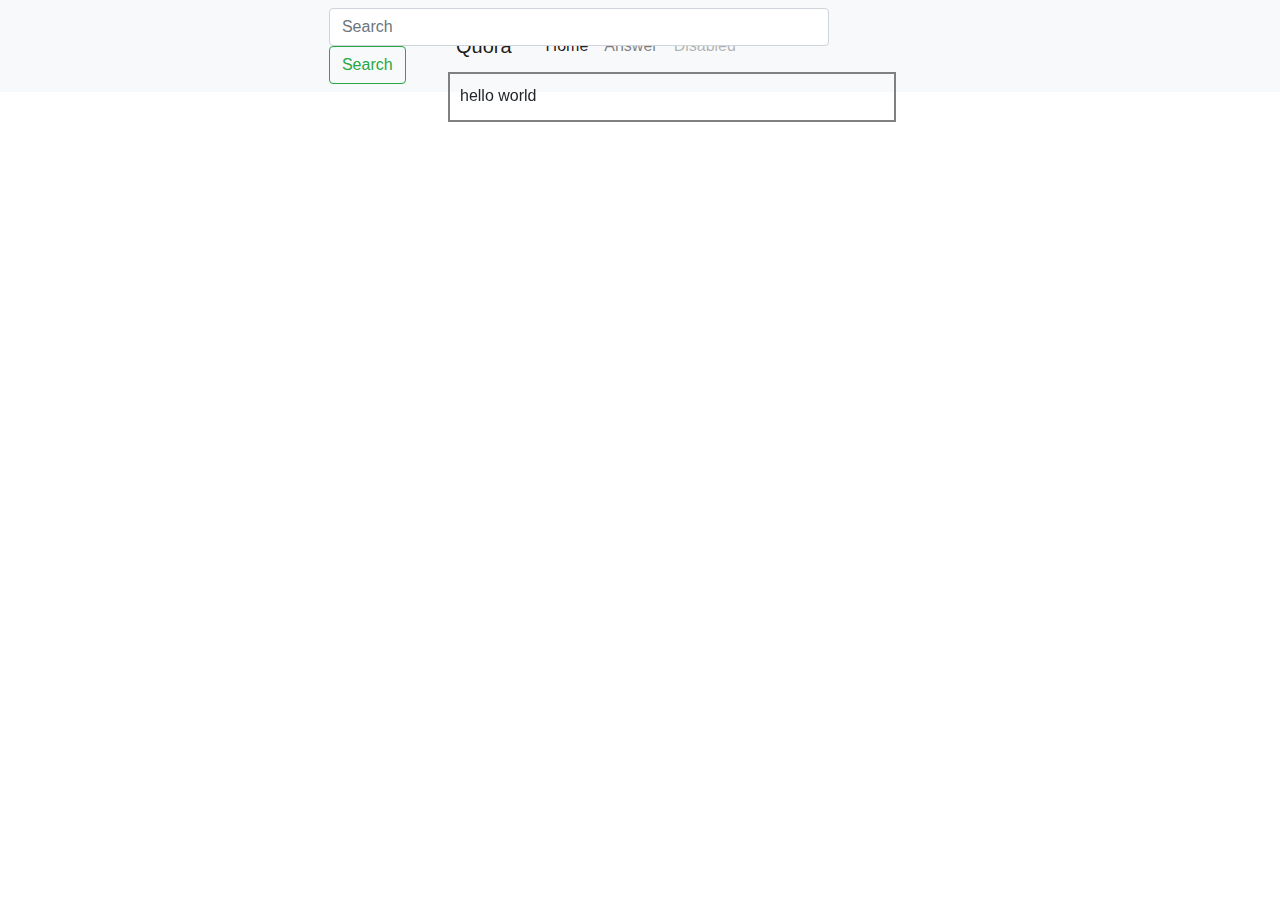
==== homepage/home.html @ e367b406 "frontend1" ====
<!DOCTYPE html>
<html lang="en">
<head>
    <!-- <meta charset="UTF-8">
    <meta name="viewport" content="width=device-width, initial-scale=1.0">
    <meta http-equiv="X-UA-Compatible" content="ie=edge"> -->
    <link rel="stylesheet" href="https://stackpath.bootstrapcdn.com/bootstrap/4.3.1/css/bootstrap.min.css" integrity="sha384-ggOyR0iXCbMQv3Xipma34MD+dH/1fQ784/j6cY/iJTQUOhcWr7x9JvoRxT2MZw1T" crossorigin="anonymous">
    <script src="https://code.jquery.com/jquery-3.3.1.slim.min.js" integrity="sha384-q8i/X+965DzO0rT7abK41JStQIAqVgRVzpbzo5smXKp4YfRvH+8abtTE1Pi6jizo" crossorigin="anonymous"></script>
<script src="https://cdnjs.cloudflare.com/ajax/libs/popper.js/1.14.7/umd/popper.min.js" integrity="sha384-UO2eT0CpHqdSJQ6hJty5KVphtPhzWj9WO1clHTMGa3JDZwrnQq4sF86dIHNDz0W1" crossorigin="anonymous"></script>
<script src="https://stackpath.bootstrapcdn.com/bootstrap/4.3.1/js/bootstrap.min.js" integrity="sha384-JjSmVgyd0p3pXB1rRibZUAYoIIy6OrQ6VrjIEaFf/nJGzIxFDsf4x0xIM+B07jRM" crossorigin="anonymous"></script>
<iframe src="../index.html" width="100%" height="100%" frameborder="0" allowfullscreen ></iframe>
<link rel="stylesheet" href="./homecss.css">

</head>
<body>
    <div>hello world</div>
</body>
</html>
---- homepage/homecss.css ----
div
{  
    position: fixed;
    top: 8%;
    left: 35%;
    width: 35%;
    height: 50px;
    padding: 10px;
    border:2px solid gray;
    margin: 0;
}
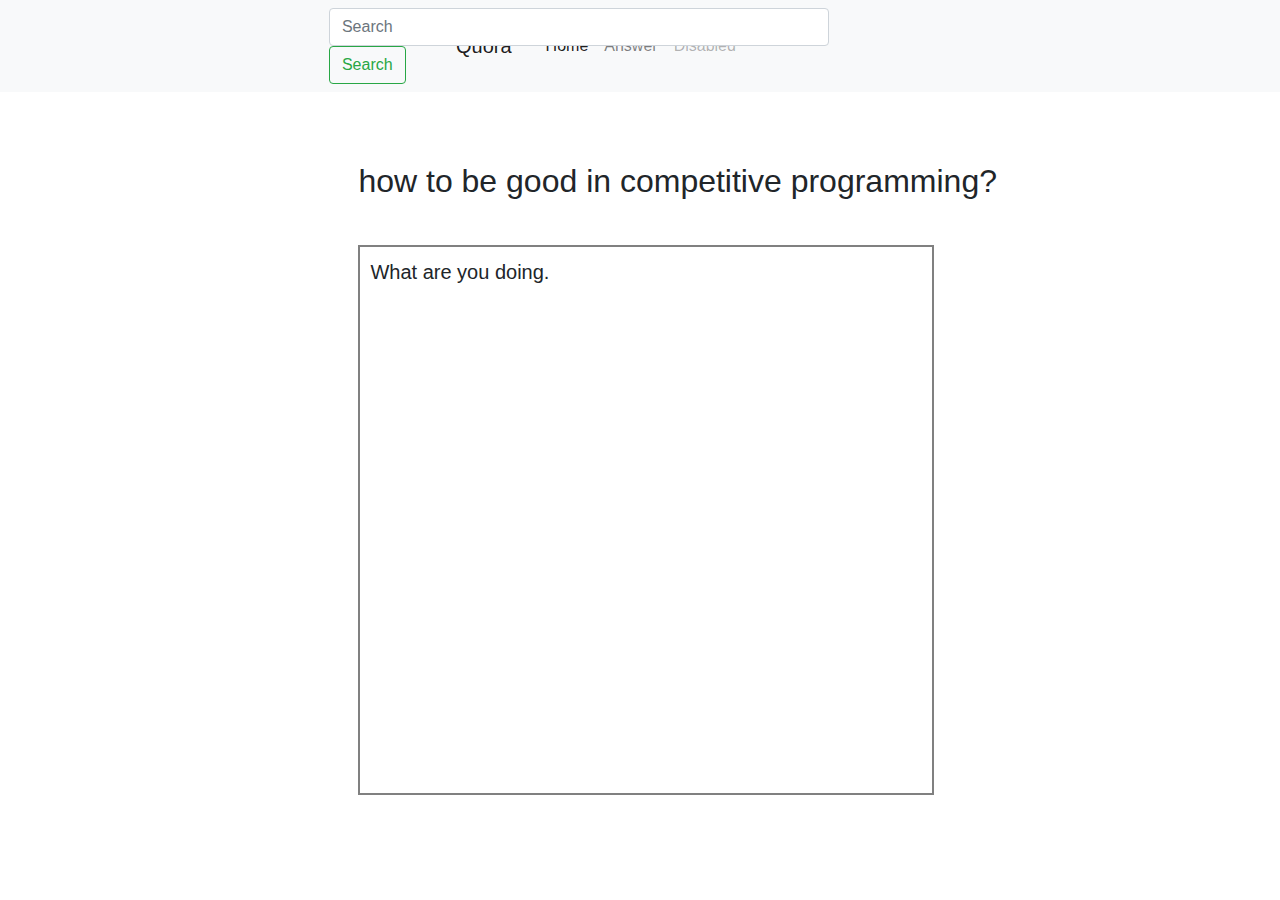
==== commit 169e04ab: "change" ====
--- a/homepage/home.html
+++ b/homepage/home.html
@@ -4,15 +4,26 @@
     <!-- <meta charset="UTF-8">
     <meta name="viewport" content="width=device-width, initial-scale=1.0">
     <meta http-equiv="X-UA-Compatible" content="ie=edge"> -->
+    <iframe src="../index.html" width="100%" height="100%" frameborder="0" allowfullscreen ></iframe>
     <link rel="stylesheet" href="https://stackpath.bootstrapcdn.com/bootstrap/4.3.1/css/bootstrap.min.css" integrity="sha384-ggOyR0iXCbMQv3Xipma34MD+dH/1fQ784/j6cY/iJTQUOhcWr7x9JvoRxT2MZw1T" crossorigin="anonymous">
     <script src="https://code.jquery.com/jquery-3.3.1.slim.min.js" integrity="sha384-q8i/X+965DzO0rT7abK41JStQIAqVgRVzpbzo5smXKp4YfRvH+8abtTE1Pi6jizo" crossorigin="anonymous"></script>
 <script src="https://cdnjs.cloudflare.com/ajax/libs/popper.js/1.14.7/umd/popper.min.js" integrity="sha384-UO2eT0CpHqdSJQ6hJty5KVphtPhzWj9WO1clHTMGa3JDZwrnQq4sF86dIHNDz0W1" crossorigin="anonymous"></script>
 <script src="https://stackpath.bootstrapcdn.com/bootstrap/4.3.1/js/bootstrap.min.js" integrity="sha384-JjSmVgyd0p3pXB1rRibZUAYoIIy6OrQ6VrjIEaFf/nJGzIxFDsf4x0xIM+B07jRM" crossorigin="anonymous"></script>
-<iframe src="../index.html" width="100%" height="100%" frameborder="0" allowfullscreen ></iframe>
+
 <link rel="stylesheet" href="./homecss.css">
 
 </head>
 <body>
-    <div>hello world</div>
+    <form action=""></form>
+    <div class="questioninbold">
+        <p>how to be good in competitive programming?</p>
+    </div>
+    <div class="userphoto">
+        <img src="" alt="">
+    </div>
+    <div class="questionanswerbox">
+      <p class="questionfonter">What are you doing.</p>
+    </div>
+    </form>
 </body>
 </html>--- a/homepage/homecss.css
+++ b/homepage/homecss.css
@@ -1,11 +1,24 @@
-div
+div.questionanswerbox
 {  
-    position: fixed;
-    top: 8%;
-    left: 35%;
-    width: 35%;
-    height: 50px;
+    position: relative;
+    left: 28%;
+    width: 45%;
+    height: 550px;
     padding: 10px;
     border:2px solid gray;
     margin: 0;
-}+}
+
+
+div.questioninbold
+{
+   font-size:xx-large;
+   text-indent: 28%;
+   position:relative;
+}
+
+
+p.questionfonter
+{
+      font-size: 20px
+}
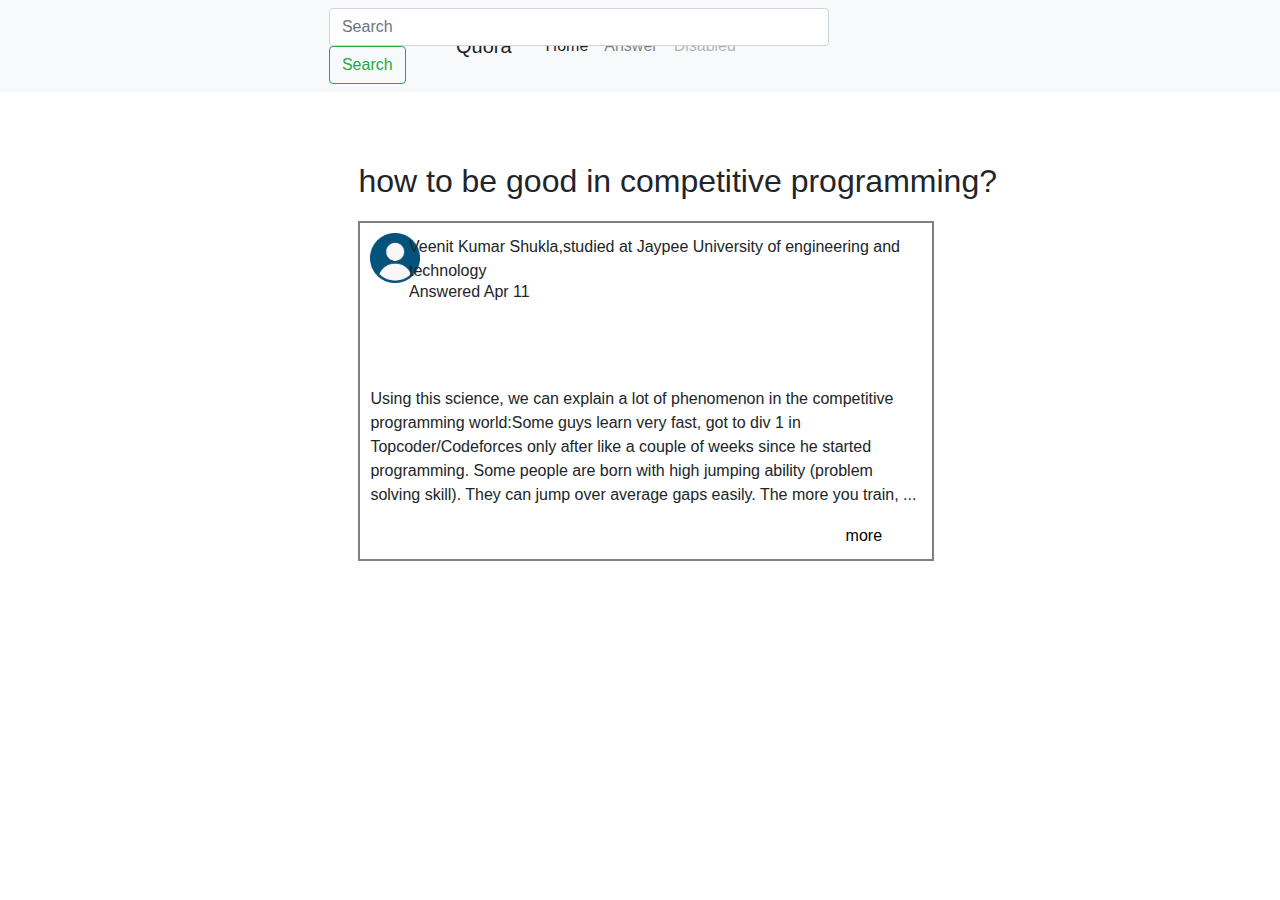
==== commit 4ac72a59: "made some home improvement" ====
--- a/homepage/home.html
+++ b/homepage/home.html
@@ -9,21 +9,55 @@
     <script src="https://code.jquery.com/jquery-3.3.1.slim.min.js" integrity="sha384-q8i/X+965DzO0rT7abK41JStQIAqVgRVzpbzo5smXKp4YfRvH+8abtTE1Pi6jizo" crossorigin="anonymous"></script>
 <script src="https://cdnjs.cloudflare.com/ajax/libs/popper.js/1.14.7/umd/popper.min.js" integrity="sha384-UO2eT0CpHqdSJQ6hJty5KVphtPhzWj9WO1clHTMGa3JDZwrnQq4sF86dIHNDz0W1" crossorigin="anonymous"></script>
 <script src="https://stackpath.bootstrapcdn.com/bootstrap/4.3.1/js/bootstrap.min.js" integrity="sha384-JjSmVgyd0p3pXB1rRibZUAYoIIy6OrQ6VrjIEaFf/nJGzIxFDsf4x0xIM+B07jRM" crossorigin="anonymous"></script>
-
 <link rel="stylesheet" href="./homecss.css">
-
+<script src="./homejs.js"></script>
 </head>
 <body>
     <form action=""></form>
     <div class="questioninbold">
         <p>how to be good in competitive programming?</p>
     </div>
-    <div class="userphoto">
-        <img src="" alt="">
-    </div>
     <div class="questionanswerbox">
-      <p class="questionfonter">What are you doing.</p>
-    </div>
+            <div class="userphoto">
+                    <img src="../assests/usericon.png" alt="usericon" width="50px">
+                    <p class="userdetail">Veenit Kumar Shukla,studied at Jaypee University of engineering and technology</p>
+                    <p class="postdate"> Answered Apr 11</p>
+            </div>
+    <div class="answer">
+      <p class="answerparagraph">
+            Using this science, we can explain a lot of phenomenon in the competitive programming world:Some guys learn very fast, got to div 1 in Topcoder/Codeforces only after like a couple of weeks since he started programming. Some people are born with high jumping ability (problem solving skill). They can jump over average gaps easily.
+            The more you train, <span id="dots">...</span><span id="more"> better you become: Of course, if you jump around all day, you must be somewhat better at jumping through gaps, and thus being able to solve more difficult problems in less time, since you don't need lots of mental preparation or warm up excercise before jumping.
+            But.. it also means that, if you just solve too easy problems, you can still only walk through small gaps. You may walk through gaps faster, but you are still unable to jump.
+            So yes, the best strategy to improve your competitive programming skill is to practice a lot, but you must solve gradually harder problems, not just the easy ones. Get out of your comfort zone and challenge yourself. For example, if you solve problems on Codeforces:
+            Sort by number of people who solved it.
+            Start with page 1
+            Solve some problems. If you feel you can solve them in like 5-10 mins, immediately ignore the other problems, move on to page 2
+            Continue until you feel challenged (e.g. need like an hour to solve / can not solve at all / ...).
+            Try really hard, but if you fail, look at editorial, ask for solutions, ...better you become: Of course, if you jump around all day, you must be somewhat better at jumping through gaps, and thus being able to solve more difficult problems in less time, since you don't need lots of mental preparation or warm up excercise before jumping.
+            But.. it also means that, if you just solve too easy problems, you can still only walk through small gaps. You may walk through gaps faster, but you are still unable to jump.
+            So yes, the best strategy to improve your competitive programming skill is to practice a lot, but you must solve gradually harder problems, not just the easy ones. Get out of your comfort zone and challenge yourself. For example, if you solve problems on Codeforces:
+            Sort by number of people who solved it.
+            Start with page 1
+            Solve some problems. If you feel you can solve them in like 5-10 mins, immediately ignore the other problems, move on to page 2
+            Continue until you feel challenged (e.g. need like an hour to solve / can not solve at all / ...).
+            Try really hard, but if you fail, look at editorial, ask for solutions, ...better you become: Of course, if you jump around all day, you must be somewhat better at jumping through gaps, and thus being able to solve more difficult problems in less time, since you don't need lots of mental preparation or warm up excercise before jumping.
+            But.. it also means that, if you just solve too easy problems, you can still only walk through small gaps. You may walk through gaps faster, but you are still unable to jump.
+            So yes, the best strategy to improve your competitive programming skill is to practice a lot, but you must solve gradually harder problems, not just the easy ones. Get out of your comfort zone and challenge yourself. For example, if you solve problems on Codeforces:
+            Sort by number of people who solved it.
+            Start with page 1
+            Solve some problems. If you feel you can solve them in like 5-10 mins, immediately ignore the other problems, move on to page 2
+            Continue until you feel challenged (e.g. need like an hour to solve / can not solve at all / ...).
+            Try really hard, but if you fail, look at editorial, ask for solutions, ...better you become: Of course, if you jump around all day, you must be somewhat better at jumping through gaps, and thus being able to solve more difficult problems in less time, since you don't need lots of mental preparation or warm up excercise before jumping.
+            But.. it also means that, if you just solve too easy problems, you can still only walk through small gaps. You may walk through gaps faster, but you are still unable to jump.
+            So yes, the best strategy to improve your competitive programming skill is to practice a lot, but you must solve gradually harder problems, not just the easy ones. Get out of your comfort zone and challenge yourself. For example, if you solve problems on Codeforces:
+            Sort by number of people who solved it.
+            Start with page 1
+            Solve some problems. If you feel you can solve them in like 5-10 mins, immediately ignore the other problems, move on to page 2
+            Continue until you feel challenged (e.g. need like an hour to solve / can not solve at all / ...).
+            Try really hard, but if you fail, look at editorial, ask for solutions, ...
+      </span>
+    </p>
+    <button onclick="myFunction()" id="myBtn">more</button>
     </form>
 </body>
 </html>--- a/homepage/homecss.css
+++ b/homepage/homecss.css
@@ -3,12 +3,36 @@
     position: relative;
     left: 28%;
     width: 45%;
-    height: 550px;
     padding: 10px;
     border:2px solid gray;
     margin: 0;
 }
+#more
+{
+    display: none;
+}
+button
+{
+   background-color: white;
+   border: 0px;
+   position: relative;
+   left: 85%;
+}
+p.userdetail
+{
+   position: relative;
+   top:-48px;
+   left: 7%;
+   font-size: medium;
+}
 
+p.postdate
+{
+   position: relative;
+   top: -67px;
+   left: 7%;
+   font-size: medium;
+}
 
 div.questioninbold
 {
@@ -17,7 +41,6 @@
    position:relative;
 }
 
-
 p.questionfonter
 {
       font-size: 20px
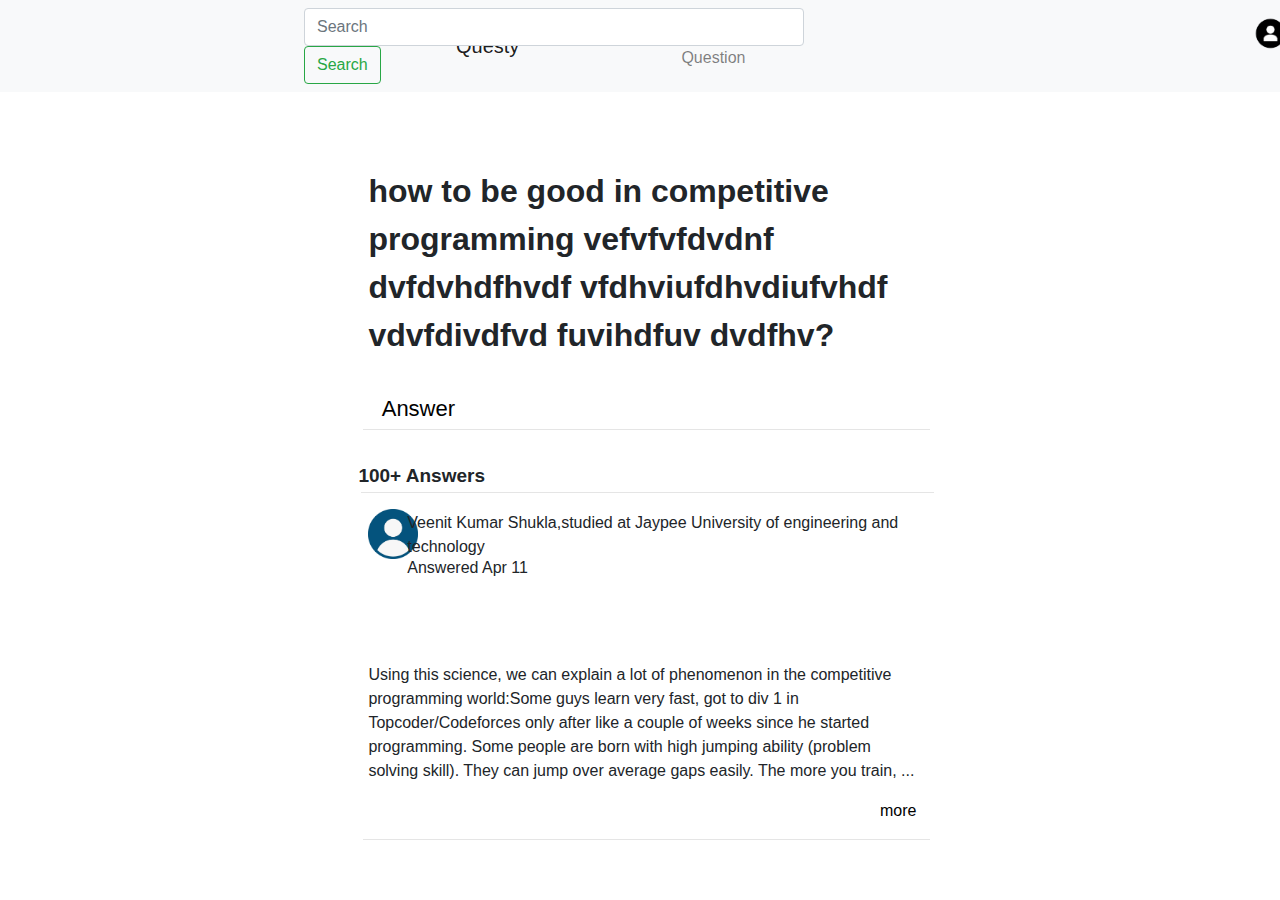
==== commit 65dda12a: "changed looks of home page" ====
--- a/homepage/home.html
+++ b/homepage/home.html
@@ -15,7 +15,16 @@
 <body>
     <form action=""></form>
     <div class="questioninbold">
-        <p>how to be good in competitive programming?</p>
+        <p>how to be good in competitive programming vefvfvfdvdnf dvfdvhdfhvdf vfdhviufdhvdiufvhdf vdvfdivdfvd fuvihdfuv dvdfhv?</p>
+        <div class="questionansweroption">
+           <button class="answeroption" onclick="openwindowmaster()">Answer</button>
+        </div>
+        <hr class="questioninbold">
+    </div>
+    
+    <div class="asnwerline">
+      <p class="totalanswer">100+ Answers</p>
+      <hr class="answersum">
     </div>
     <div class="questionanswerbox">
             <div class="userphoto">
@@ -30,34 +39,12 @@
             But.. it also means that, if you just solve too easy problems, you can still only walk through small gaps. You may walk through gaps faster, but you are still unable to jump.
             So yes, the best strategy to improve your competitive programming skill is to practice a lot, but you must solve gradually harder problems, not just the easy ones. Get out of your comfort zone and challenge yourself. For example, if you solve problems on Codeforces:
             Sort by number of people who solved it.
-            Start with page 1
-            Solve some problems. If you feel you can solve them in like 5-10 mins, immediately ignore the other problems, move on to page 2
             Continue until you feel challenged (e.g. need like an hour to solve / can not solve at all / ...).
             Try really hard, but if you fail, look at editorial, ask for solutions, ...better you become: Of course, if you jump around all day, you must be somewhat better at jumping through gaps, and thus being able to solve more difficult problems in less time, since you don't need lots of mental preparation or warm up excercise before jumping.
-            But.. it also means that, if you just solve too easy problems, you can still only walk through small gaps. You may walk through gaps faster, but you are still unable to jump.
-            So yes, the best strategy to improve your competitive programming skill is to practice a lot, but you must solve gradually harder problems, not just the easy ones. Get out of your comfort zone and challenge yourself. For example, if you solve problems on Codeforces:
-            Sort by number of people who solved it.
-            Start with page 1
-            Solve some problems. If you feel you can solve them in like 5-10 mins, immediately ignore the other problems, move on to page 2
-            Continue until you feel challenged (e.g. need like an hour to solve / can not solve at all / ...).
-            Try really hard, but if you fail, look at editorial, ask for solutions, ...better you become: Of course, if you jump around all day, you must be somewhat better at jumping through gaps, and thus being able to solve more difficult problems in less time, since you don't need lots of mental preparation or warm up excercise before jumping.
-            But.. it also means that, if you just solve too easy problems, you can still only walk through small gaps. You may walk through gaps faster, but you are still unable to jump.
-            So yes, the best strategy to improve your competitive programming skill is to practice a lot, but you must solve gradually harder problems, not just the easy ones. Get out of your comfort zone and challenge yourself. For example, if you solve problems on Codeforces:
-            Sort by number of people who solved it.
-            Start with page 1
-            Solve some problems. If you feel you can solve them in like 5-10 mins, immediately ignore the other problems, move on to page 2
-            Continue until you feel challenged (e.g. need like an hour to solve / can not solve at all / ...).
-            Try really hard, but if you fail, look at editorial, ask for solutions, ...better you become: Of course, if you jump around all day, you must be somewhat better at jumping through gaps, and thus being able to solve more difficult problems in less time, since you don't need lots of mental preparation or warm up excercise before jumping.
-            But.. it also means that, if you just solve too easy problems, you can still only walk through small gaps. You may walk through gaps faster, but you are still unable to jump.
-            So yes, the best strategy to improve your competitive programming skill is to practice a lot, but you must solve gradually harder problems, not just the easy ones. Get out of your comfort zone and challenge yourself. For example, if you solve problems on Codeforces:
-            Sort by number of people who solved it.
-            Start with page 1
-            Solve some problems. If you feel you can solve them in like 5-10 mins, immediately ignore the other problems, move on to page 2
-            Continue until you feel challenged (e.g. need like an hour to solve / can not solve at all / ...).
-            Try really hard, but if you fail, look at editorial, ask for solutions, ...
       </span>
     </p>
     <button onclick="myFunction()" id="myBtn">more</button>
+    <hr class="answerhr">
     </form>
 </body>
 </html>--- a/homepage/homecss.css
+++ b/homepage/homecss.css
@@ -1,23 +1,84 @@
 div.questionanswerbox
-{  
+{  top: -2%;
     position: relative;
     left: 28%;
     width: 45%;
     padding: 10px;
-    border:2px solid gray;
+    border:0px solid gray;
     margin: 0;
 }
+
 #more
 {
     display: none;
+    outline: transparent;
 }
+
+div.answer
+{
+   position: relative;
+   top: -10%;
+}
+
+button.answeroption
+{
+   font-size: 22px;
+   left: 0%;
+   outline: none;
+   font-weight: normal;
+   text-align: center;
+    border-radius: 50px;
+  background:white;
+  width: 100px;
+  top: 6px;
+}
+
+button.answeroption:hover
+{
+   background: grey;
+}
+
+div.asnwerline
+{
+   position: relative;
+   left: 28%;
+   width: 45%;
+   top: 10px;
+   border: 0px solid gray;
+}
+
+hr.questioninbold
+{
+   position: relative;
+   left: -1%;
+   width: 102%;
+   top: -10px;
+}
+
+hr.answersum
+{  position: relative;
+   left: 0.2%;
+   width: 99.5%;
+   top:-20%;
+}
+
+p.totalanswer{
+   position: absolute;;
+   font-size: 19px;
+   font-weight: 600;
+   top: -30px;
+}
+
 button
 {
-   background-color: white;
-   border: 0px;
+   background:none;
+   border: none;
+   padding: 0;
+   outline: transparent;
    position: relative;
-   left: 85%;
+   left: 92%;
 }
+
 p.userdetail
 {
    position: relative;
@@ -34,14 +95,26 @@
    font-size: medium;
 }
 
+hr.answerhr
+{
+    position: relative;
+    width: 102%;
+    left: -1%;
+}
+
 div.questioninbold
 {
+   width: 45%;
+   left: 28%;
+   padding: 10px;
+   border:0px solid gray;
+   margin: 0;
    font-size:xx-large;
-   text-indent: 28%;
    position:relative;
+   font-weight: 550;
 }
 
 p.questionfonter
 {
-      font-size: 20px
+      font-size: 20px;
 }
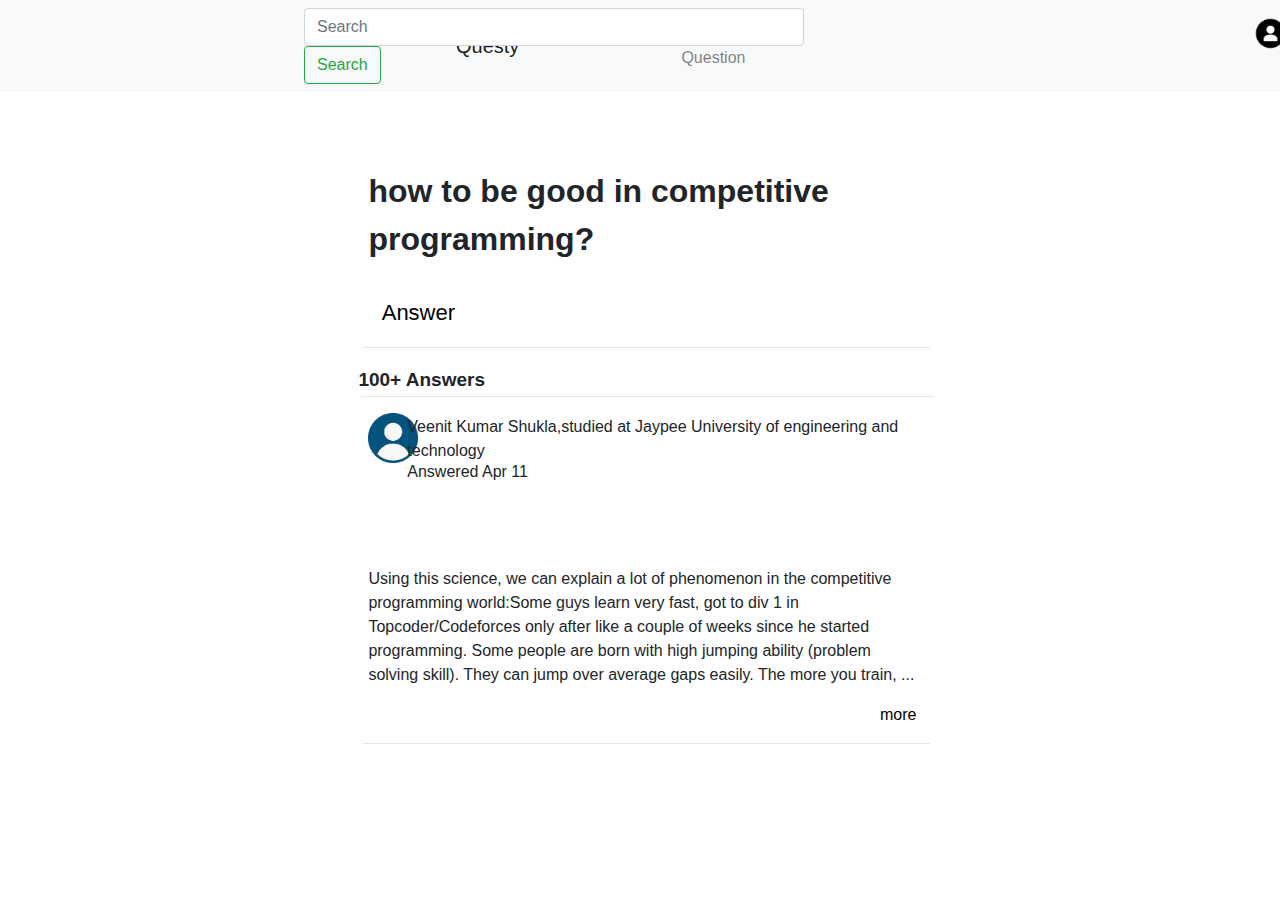
==== commit 73ab1167: "new development" ====
--- a/homepage/home.html
+++ b/homepage/home.html
@@ -13,11 +13,11 @@
 <script src="./homejs.js"></script>
 </head>
 <body>
-    <form action=""></form>
+   
     <div class="questioninbold">
-        <p>how to be good in competitive programming vefvfvfdvdnf dvfdvhdfhvdf vfdhviufdhvdiufvhdf vdvfdivdfvd fuvihdfuv dvdfhv?</p>
-        <div class="questionansweroption">
-           <button class="answeroption" onclick="openwindowmaster()">Answer</button>
+        <p>how to be good in competitive programming?</p>
+        <div class="questionansweroption" id="killer">
+           <button id="answerbutton" class="answeroption" >Answer</button>
         </div>
         <hr class="questioninbold">
     </div>
@@ -45,6 +45,6 @@
     </p>
     <button onclick="myFunction()" id="myBtn">more</button>
     <hr class="answerhr">
-    </form>
+  
 </body>
 </html>--- a/homepage/homecss.css
+++ b/homepage/homecss.css
@@ -52,7 +52,7 @@
    position: relative;
    left: -1%;
    width: 102%;
-   top: -10px;
+   top: 4px;
 }
 
 hr.answersum
@@ -118,3 +118,11 @@
 {
       font-size: 20px;
 }
+
+textarea
+{
+   position: relative;
+   top: 10px;
+   padding-bottom: 20px;
+   resize: none;
+}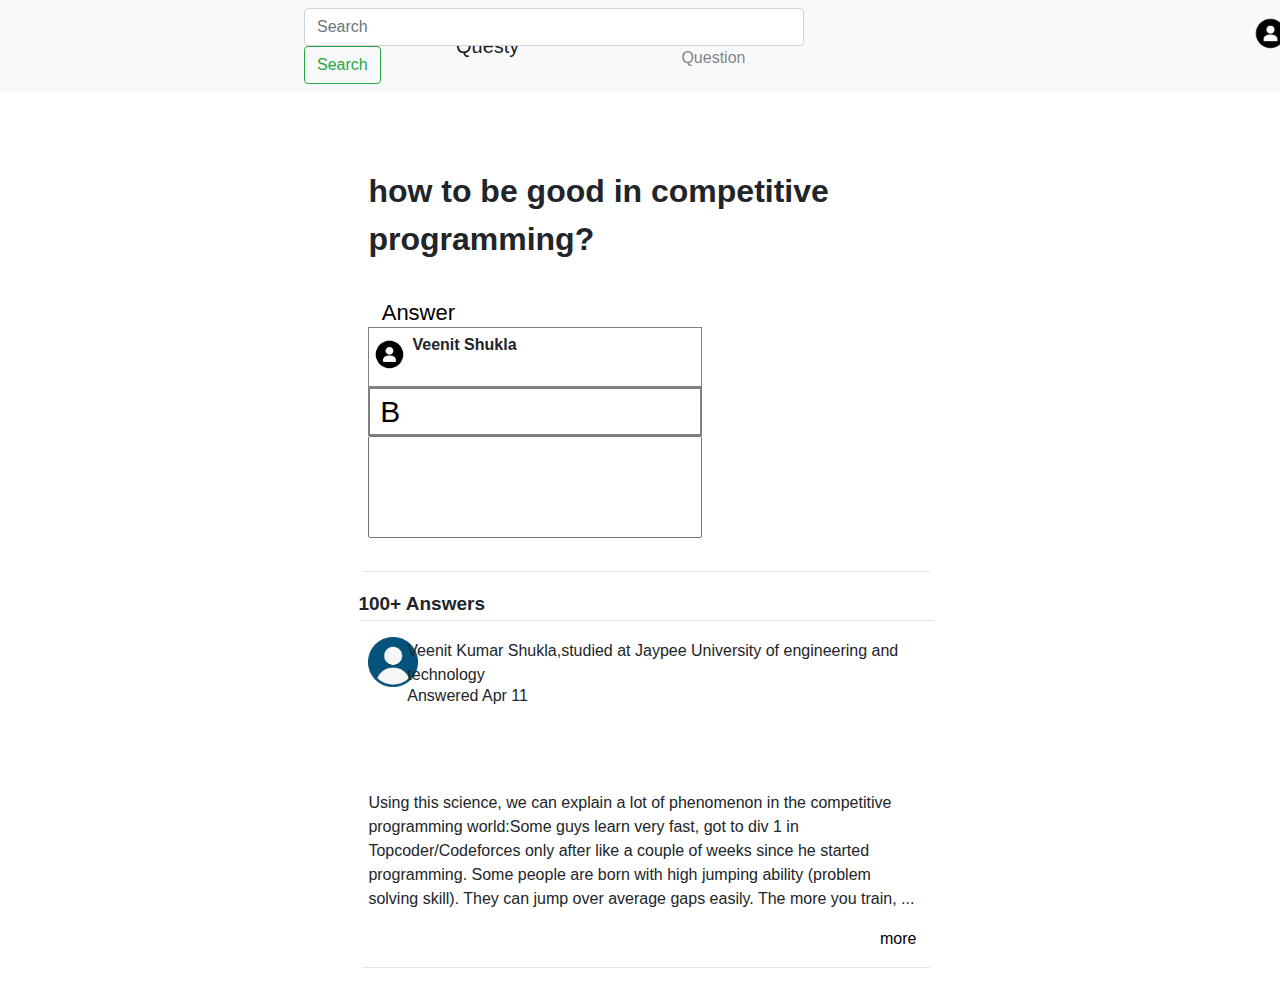
==== commit 688b2db3: "texteditor" ====
--- a/homepage/home.html
+++ b/homepage/home.html
@@ -1,9 +1,9 @@
 <!DOCTYPE html>
 <html lang="en">
 <head>
-    <!-- <meta charset="UTF-8">
+     <meta charset="UTF-8">
     <meta name="viewport" content="width=device-width, initial-scale=1.0">
-    <meta http-equiv="X-UA-Compatible" content="ie=edge"> -->
+    <meta http-equiv="X-UA-Compatible" content="ie=edge"> 
     <iframe src="../index.html" width="100%" height="100%" frameborder="0" allowfullscreen ></iframe>
     <link rel="stylesheet" href="https://stackpath.bootstrapcdn.com/bootstrap/4.3.1/css/bootstrap.min.css" integrity="sha384-ggOyR0iXCbMQv3Xipma34MD+dH/1fQ784/j6cY/iJTQUOhcWr7x9JvoRxT2MZw1T" crossorigin="anonymous">
     <script src="https://code.jquery.com/jquery-3.3.1.slim.min.js" integrity="sha384-q8i/X+965DzO0rT7abK41JStQIAqVgRVzpbzo5smXKp4YfRvH+8abtTE1Pi6jizo" crossorigin="anonymous"></script>
@@ -18,6 +18,18 @@
         <p>how to be good in competitive programming?</p>
         <div class="questionansweroption" id="killer">
            <button id="answerbutton" class="answeroption" >Answer</button>
+           <div class="textareafortheamswer">
+              
+            <div class="textareaforanswername"> 
+                <img class="textareafortheimage" src="../assests/Profile-ICon.png" alt="">
+                <p class="textareausername">Veenit Shukla</p>
+              </div>
+            <div class="stylefortextarea">
+              <button class="textareastylebullet">B</button> 
+            </div>
+           <textarea class="textareaforanswer"></textarea>
+
+          </div>
         </div>
         <hr class="questioninbold">
     </div>
--- a/homepage/homecss.css
+++ b/homepage/homecss.css
@@ -114,15 +114,83 @@
    font-weight: 550;
 }
 
+
+
 p.questionfonter
 {
       font-size: 20px;
 }
 
-textarea
+
+
+
+
+.textareaforanswername
+{
+   position: relative;  
+   border: 1px solid gray;
+   width: 60%;
+   height: 60px;
+}
+
+
+
+.textareafortheimage
+{
+   width: 10%;
+   position: relative;
+   left: 1%;
+}
+
+.textareausername
+{
+    position: relative;
+    top: -43px;
+    left: 13%;
+    font-size:50%;
+    font-weight:bold;
+}
+
+.textareausername:hover
+{
+   
+   text-decoration-line: underline ;
+   text-decoration-style: none;
+   
+}
+
+.textareaforanswer
+{
+ 
+  
+   resize: none;
+   width: 60%;
+}
+
+
+.stylefortextarea
+{
+   border: 2px solid gray;
+   width: 60%;
+}
+
+
+.textareastylebullet
+{
+     left: 3%;
+     font-size: 30px;
+     text-align: center;
+     display: block;
+}
+
+.textareastylebullet:hover
 {
    position: relative;
-   top: 10px;
-   padding-bottom: 20px;
-   resize: none;
-}+   border: 1px solid gray;
+   bottom: -10px;
+   height: 40px;
+   box-sizing: border-box;
+   padding: 10px;
+  
+  
+}
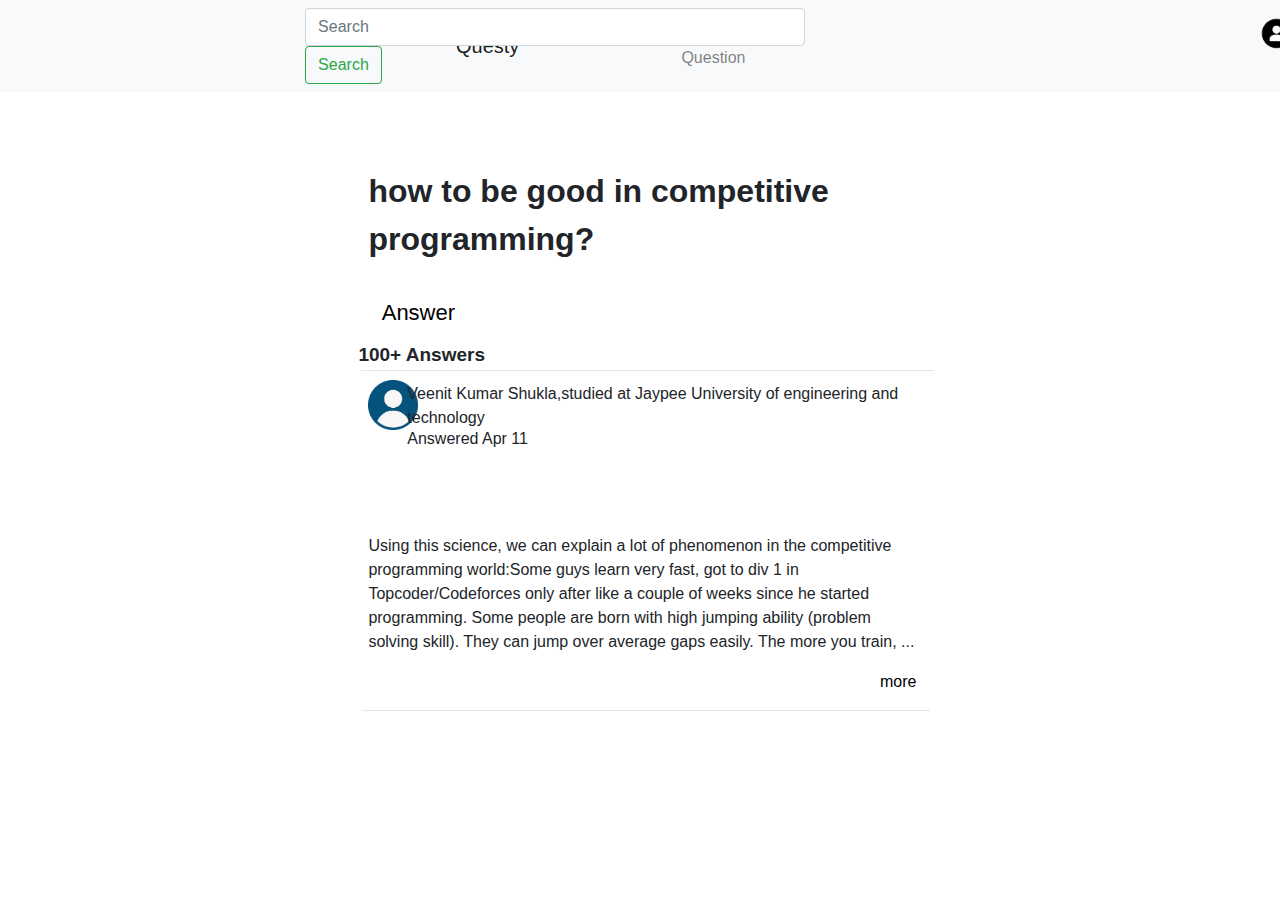
==== commit c577109b: "editor" ====
--- a/homepage/home.html
+++ b/homepage/home.html
@@ -18,21 +18,32 @@
         <p>how to be good in competitive programming?</p>
         <div class="questionansweroption" id="killer">
            <button id="answerbutton" class="answeroption" >Answer</button>
-           <div class="textareafortheamswer">
+           
+           <div class="textareafortheanswer">
               
             <div class="textareaforanswername"> 
                 <img class="textareafortheimage" src="../assests/Profile-ICon.png" alt="">
                 <p class="textareausername">Veenit Shukla</p>
-              </div>
+            </div>
+
             <div class="stylefortextarea">
-              <button class="textareastylebullet">B</button> 
+              <button  class="textareastylebold" data-command = "bold" >B</button> 
+              <button class="textareastyleitalics" data-command = "italic">I</button>
             </div>
-           <textarea class="textareaforanswer"></textarea>
+
+           <div class="textareaoption" contenteditable="true">
+           
+           </div>
+
+            <div class="answersubmitoption">
+              <button class="submitanswer">submit</button>
+            </div>
 
           </div>
-        </div>
-        <hr class="questioninbold">
-    </div>
+        
+         </div>
+
+      </div>
     
     <div class="asnwerline">
       <p class="totalanswer">100+ Answers</p>
@@ -57,6 +68,6 @@
     </p>
     <button onclick="myFunction()" id="myBtn">more</button>
     <hr class="answerhr">
-  
+  <script src="./editorki.js"></script>
 </body>
 </html>--- a/homepage/homecss.css
+++ b/homepage/homecss.css
@@ -59,14 +59,14 @@
 {  position: relative;
    left: 0.2%;
    width: 99.5%;
-   top:-20%;
+   top:7px;
 }
 
 p.totalanswer{
    position: absolute;;
    font-size: 19px;
    font-weight: 600;
-   top: -30px;
+   top: -22px;
 }
 
 button
@@ -114,26 +114,28 @@
    font-weight: 550;
 }
 
-
-
 p.questionfonter
 {
       font-size: 20px;
 }
 
 
+.textareafortheanswer
+{
+    display: none;
+}
 
 
 
 .textareaforanswername
 {
+   top: 5px;
+   
    position: relative;  
    border: 1px solid gray;
-   width: 60%;
+   width: 70%;
    height: 60px;
 }
-
-
 
 .textareafortheimage
 {
@@ -153,44 +155,95 @@
 
 .textareausername:hover
 {
-   
    text-decoration-line: underline ;
    text-decoration-style: none;
-   
-}
-
-.textareaforanswer
+}
+
+.textareaoption
 {
  
-  
-   resize: none;
-   width: 60%;
+  border: 1px solid gray;
+  position: relative;
+  top: 5.5px;
+   font-size: 50%;
+   font-weight: normal;
+   width: 70%;
+   height: 155px;
 }
 
 
 .stylefortextarea
 {
-   border: 2px solid gray;
-   width: 60%;
-}
-
-
-.textareastylebullet
-{
-     left: 3%;
-     font-size: 30px;
-     text-align: center;
-     display: block;
-}
-
-.textareastylebullet:hover
-{
-   position: relative;
-   border: 1px solid gray;
-   bottom: -10px;
-   height: 40px;
+   position: relative;
+   border: 1px solid gray;
+   width: 70%;
+   line-height: 170%;
+   top: 5px;
+}
+
+
+.textareastylebold
+{
+   left: 3%;
+   font-size: 28px;
+   text-align: center;
    box-sizing: border-box;
-   padding: 10px;
-  
-  
-}
+   position: relative;
+   border: 0px solid gray;
+   width: 8%;
+   line-height: 140%; 
+   outline: none !important;
+}
+
+.textareastylebold:hover
+{
+   box-sizing: border-box;
+   position: relative;
+   border: 1px solid gray;
+   width: 8%;
+   line-height: 140%; 
+   outline: none !important;
+}
+.textareastyleitalics
+{
+   font-style: italic;
+   left: 2%;
+   font-size: 28px;
+   text-align: center;
+   position: relative;
+   border: 0px solid gray;
+   width: 8%;
+   line-height: 140%;
+   outline: none !important;
+}
+
+.textareastyleitalics:hover
+{
+   box-sizing: border-box;
+   position: relative;
+   border: 1px solid gray;
+   width: 8%;
+   line-height: 140%;
+   outline: none !important;   
+}
+
+.answersubmitoption
+{
+   position: relative;
+   border: 1px solid gray;
+   width: 70%;
+   top:5px;
+}
+
+.submitanswer
+{
+   position: relative;
+   left: 2%;
+   font-size: 24px;
+   color: white;
+   border: 0px solid gray;
+   background-color: #008CBA;
+   outline: none !important;
+   border-radius: 5%;
+   top: -3px;
+}